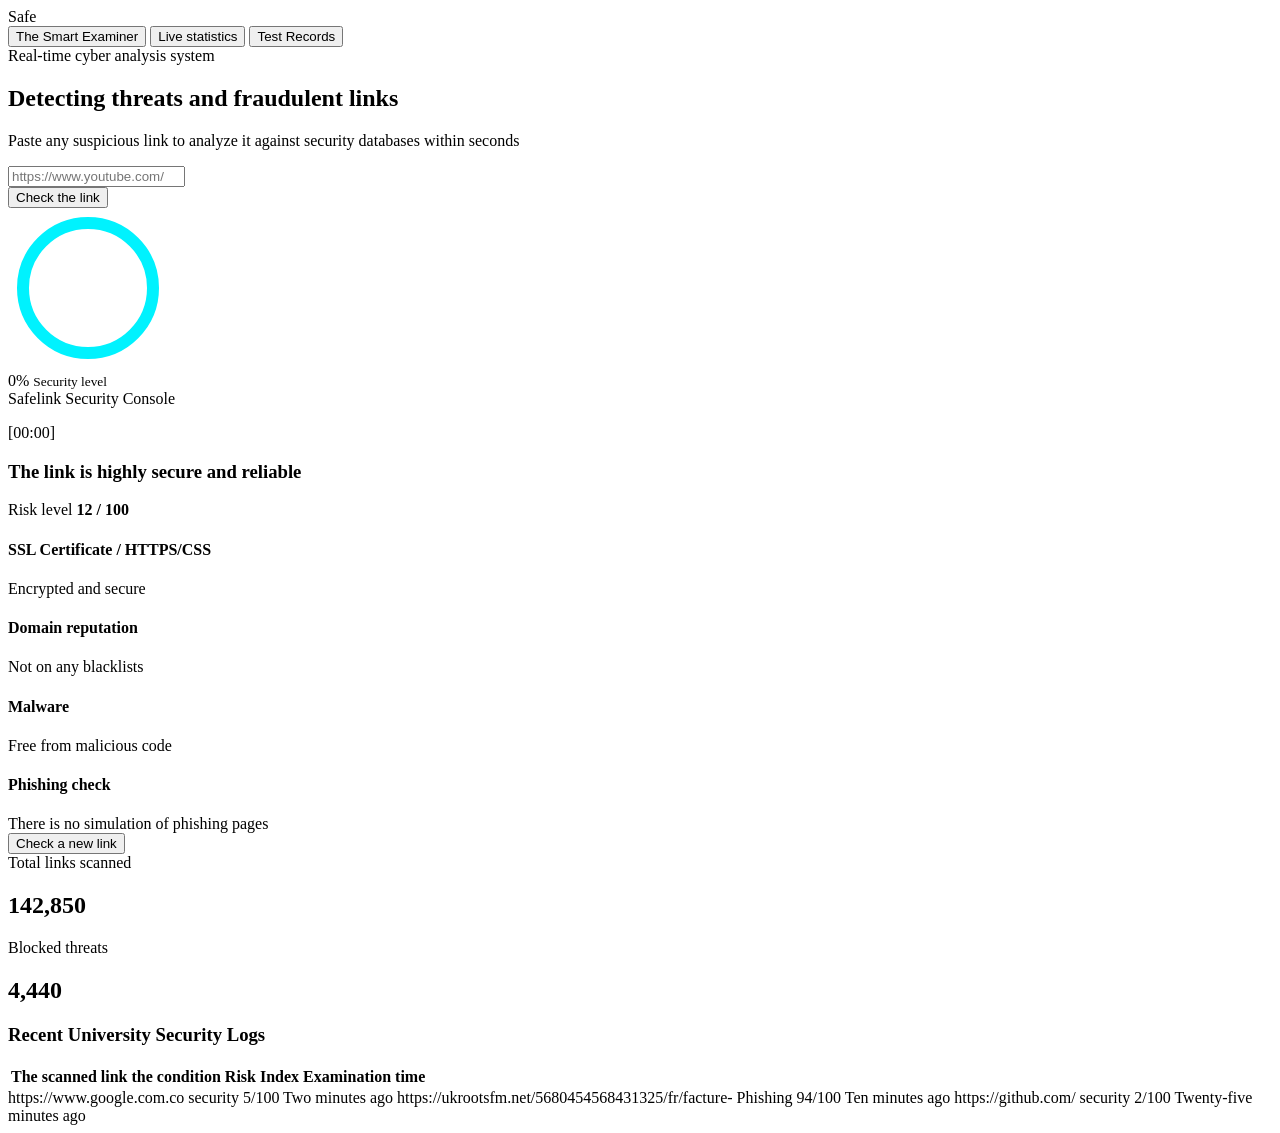
==== index.html @ f15620c8 "Add files via upload" ====
<!DOCTYPE html>
<html lang='en'>
<head>
    <meta charset='utf-8'>
    <meta name='viewport' content='width=device-width, initial-scale=1'>
    <title>Safelink CyberShield</title>
    <link rel='stylesheet' href='main.css'>
    <link href="https://fonts.googleapis.com/css2?family=Tajawal:wght@400;500;700;800&display=swap rel= stylesheet >"
    script src="https://cdnjs.cloudflare.com/ajax/libs/jquery/3.5.1/jquery.min.js" integrity="sha512-bLT0Qm9VnAYZDflyKcBaQ2gg0hSYNQrJ8RilYldYQ1FxQYoCLtUjuuRuZo+fjqhx/qtq/1itJ0C2ejDxltZVFg==" crossorigin="anonymous"></script>
</head>
<body>

    <!--Visual cyber-particle background-->
    <div class="glow-bg"></div>

    <!--Main top bar-->
    <header class="navbar">
        <div class="logo">
            <i class="fa-solid fa-shield-virus glow-icon"></i>
            <span>Safe<span class="highlight"><link></span>
        </div>
        <nav class="nav-links">
            <button class="nav-btn active" onclick="switchTab('scanner-tap')"><i class="fa-solid"></i>The Smart Examiner</button>
            <button class="nav-btn" onclick="switchTab('stats-tap')"><i class="fa-solid fa-chart-line"></i>Live statistics</button>
            <button class="nav-btn" onclick="switchTab('history-top')"><i class="fa-solid fa-clock-rotate-lift"></i>Test Records</button>
            
            
        </nav>
        <div class="status-indicator">
            <span class="pulse-dot"></span>
        </div>
    </header>

    <main class="main-container"></main>

    <!--1.Examiner Tab-->
    <section id="scanner-tab" class="tab-content active">
        <div class="hero-header">
            <span class="cyber-badge"><i class="fa-solid fa-lok"></i>Real-time cyber analysis system</span>
            <h1>Detecting threats and fraudulent links</h1>
            <p>Paste any suspicious link to analyze it against security databases within seconds</p>
        </div>

        <!--Search box-->
        <div class="Search-glass-card">
            <div class="input-wrapper">
                <i class="fa-solid fa-terminal input-icon"></i>
                <input type="url" id="targeturl" placeholder="https://www.youtube.com/">
            </div>
            <button class="btn-cyber" onclick="executeScan()">
                <span>Check the link</span>
                <i class="fa-solid fa-angles-left"></i>
            </button>
        </div>

        <!--Analysis and Percentage-->
        <div id="scanProcessCard" class="scan-card hidden">
            <!--The Centesimal Circle-->
            <div class="Circle-box">
                <svg class="progress-ring" width="160" height="160">
                    <circle class="progress-ring-bg" stroke="1e293b" stroke-width="12" fill="transparent" r="65" cx="88" cy="88"></circle>
                    <circle id="progressCircle" class="progress-ring-circle" stroke="#00f2fe" stroke-width="12" stroke-linecap="round" fill="transparent" r="65" cx="80" cy="80"></circle>
                    
                </svg>
                <div class="Percentage-text">
                    <span id="percentCounter">0%</span>
                    <small>Security level</small>
                </div>
            </div>

            <!--Live record of research steps-->
            <div class="terminal-box">
                <span class="dot red"></span>
                <span class="dot yellow"></span>
                <span class="dot green"></span>
                <span class="term-titel">Safelink Security Console <v2 class="4"></v2></span>
            </div>
            <div class="terminal-body" id="terminallogs">
                <p class="log-line"><span class="time">[00:00]</span></p>
            </div>
        </div>

        <!--Result of the final report-->
        <div id="finalReport" class="report-box hidden">
            <div class="report-header-banner Safe" id="reportBanner">
                <div class="banner-info">
                    <i class="fa-solid fa-shield-check banner-icon" id="bannerIcon"></i>
                </div>
                <h3 id="reportTitle">The link is highly secure and reliable</h3>
                <p id="scannedUdlDisplay" class="url-text"></p>
            </div>
        </div>
        <div class="risk-score">
            <span>Risk level</span>
            <strong id="riskScoreVal">12 / 100</strong>
        </div>

        <!--Sub-test details-->
        <div class="Checks-cards-grid">
            <div class="check-card">
                <i class="fa-solid fa-certificate Check-ico green"></i>
                <div><h4>SSL Certificate / HTTPS/CSS</h4><span class="check-sub">Encrypted and secure</span></div>
            </div>
            <div class="check-card">
                <i class="fa-solid fa-server Check-ico green"></i>
                <div><h4>Domain reputation</h4><span class="check-sub">Not on any blacklists</span></div>
            </div>
            <div class="check-card">
                <i class="fa-solid fa-bug-slash Check-ico green"></i>
                <div><h4>Malware</h4><span class="check-sub">Free from malicious code</span></div>
            </div>
            <div class="check-card">
                <i class="fa-solid fa-user-ninja Check-ico green"></i>
                <div><h4>Phishing check</h4><span class="check-sub">There is no simulation of phishing pages</span></div>
            </div>
        </div>

        <div class="report-actions">
            <button class="btn-outline" onclick="resetScanner()"><i class="fa-solid fa-rotate-right"></i>Check a new link</button>
        </div>

    </section>

    <!--2.Statistical Tabulation-->
    <section id="stats-tab" class="tab-content">
        <div class="stats-overview-grid">
            <div class="stat-glass-card">
                <div class="stat-icon-wrap cyan"><i class="fa-solid fa-globe"></i></div>
            </div>
            <span class="stat-lable">Total links scanned</span>
            <h2 class="stat-number">142,850</h2>
        </div>
        <div class="stat-glass-card">
            <div class="stat-icon-wrap red"><i class="fa-solid fa-triangle-exclamation"></i></div>
        </div>
        <span class="stat-lable">Blocked threats</span>
        <h2 class="stat-number">4,440</h2>
    </section>

    <!--3.Test Records Tab-->
    <section id="history-tab" class="tab-content">
        <div class="table-glass-card">
            <h3><i class="fa-solid fa-list-check"></i>Recent University Security Logs</h3>
            <table class="cyber-table">
                <thead>
                    <tr>
                        <th>The scanned link</th>
                        <th>the condition</th>
                        <th>Risk Index</th>
                        <th>Examination time</th>
                    </tr>
                </thead>
            </table>
            <td class="ltr-text">https://www.google.com.co</td>
            <td><span class="badge Safe"><i class="fa-solid fa-check"></i>security</span></td>
            <td>5/100</td>
            <td>Two minutes ago</td>

            <td class="ltr-text">https://ukrootsfm.net/5680454568431325/fr/facture-</td>
            <td><span class="badge danger"><i class="fa-solid fa-xmark"></i>Phishing</span></td>
            <td>94/100</td>
            <td>Ten minutes ago</td>
            <td class="ltr-text">https://github.com/</td>
            <td><span class="badge Safe"><i class="fa-solid fa-check"></i>security</span></td>
            <td>2/100</td>
            <td>Twenty-five minutes ago</td>
        </div>
    </section>
    <script src="script.js"></script>
    </body>
    </html>
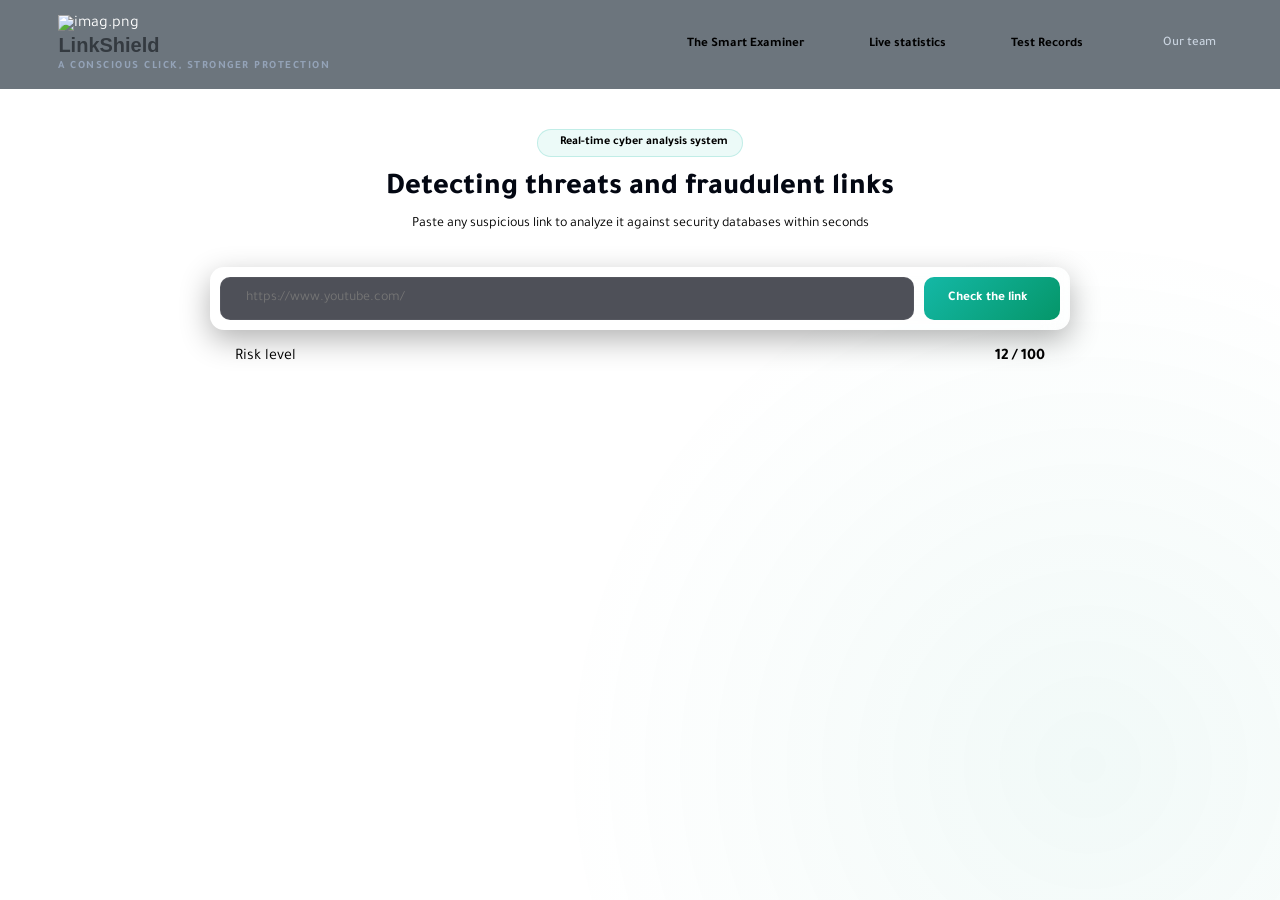
==== commit 88c99f80: "first" ====
--- a/index.html
+++ b/index.html
@@ -3,35 +3,38 @@
 <head>
     <meta charset='utf-8'>
     <meta name='viewport' content='width=device-width, initial-scale=1'>
-    <title>Safelink CyberShield</title>
+    <title> Safelink AI</title>
     <link rel='stylesheet' href='main.css'>
-    <link href="https://fonts.googleapis.com/css2?family=Tajawal:wght@400;500;700;800&display=swap rel= stylesheet >"
-    script src="https://cdnjs.cloudflare.com/ajax/libs/jquery/3.5.1/jquery.min.js" integrity="sha512-bLT0Qm9VnAYZDflyKcBaQ2gg0hSYNQrJ8RilYldYQ1FxQYoCLtUjuuRuZo+fjqhx/qtq/1itJ0C2ejDxltZVFg==" crossorigin="anonymous"></script>
+    <link href="https://fonts.googleapis.com/css2?family=Tajawal:wght@400;500;700;800&display=swap" rel="stylesheet">
+    <script src="https://cdnjs.cloudflare.com/ajax/libs/jquery/3.5.1/jquery.min.js" integrity="sha512-bLT0Qm9VnAYZDflyKcBaQ2gg0hSYNQrJ8RilYldYQ1FxQYoCLtUjuuRuZo+fjqhx/qtq/1itJ0C2ejDxltZVFg==" crossorigin="anonymous"></script>
+
 </head>
 <body>
+    
 
     <!--Visual cyber-particle background-->
     <div class="glow-bg"></div>
 
     <!--Main top bar-->
     <header class="navbar">
-        <div class="logo">
-            <i class="fa-solid fa-shield-virus glow-icon"></i>
-            <span>Safe<span class="highlight"><link></span>
+        <div class="logo-box">
+            <img src="c:\Users\user\Desktop\phishing detection\1.png" alt="imag.png" class="logo-img">
+            <h1 class="logo-title">LinkShield </h1>
+            <p class="logo-sub">A CONSCIOUS CLICK, STRONGER PROTECTION</p>
         </div>
+
         <nav class="nav-links">
-            <button class="nav-btn active" onclick="switchTab('scanner-tap')"><i class="fa-solid"></i>The Smart Examiner</button>
-            <button class="nav-btn" onclick="switchTab('stats-tap')"><i class="fa-solid fa-chart-line"></i>Live statistics</button>
-            <button class="nav-btn" onclick="switchTab('history-top')"><i class="fa-solid fa-clock-rotate-lift"></i>Test Records</button>
-            
-            
+            <button class="nav-btn active" onclick="switchTab('scanner-tab')"><i class="fa-solid"></i>The Smart Examiner</button>
+            <button class="nav-btn" onclick="switchTab('stats-tab')"><i class="fa-solid fa-chart-line"></i>Live statistics</button>
+            <button class="nav-btn" onclick="switchTab('history-tab')"><i class="fa-solid fa-clock-rotate-lift"></i>Test Records</button>
+            <a href="team.html" class="nav-btn"><i class="fa-solid fa-users"></i>Our team</a>
         </nav>
         <div class="status-indicator">
             <span class="pulse-dot"></span>
         </div>
     </header>
 
-    <main class="main-container"></main>
+    <main class="main-container">
 
     <!--1.Examiner Tab-->
     <section id="scanner-tab" class="tab-content active">
@@ -60,7 +63,6 @@
                 <svg class="progress-ring" width="160" height="160">
                     <circle class="progress-ring-bg" stroke="1e293b" stroke-width="12" fill="transparent" r="65" cx="88" cy="88"></circle>
                     <circle id="progressCircle" class="progress-ring-circle" stroke="#00f2fe" stroke-width="12" stroke-linecap="round" fill="transparent" r="65" cx="80" cy="80"></circle>
-                    
                 </svg>
                 <div class="Percentage-text">
                     <span id="percentCounter">0%</span>
@@ -73,7 +75,7 @@
                 <span class="dot red"></span>
                 <span class="dot yellow"></span>
                 <span class="dot green"></span>
-                <span class="term-titel">Safelink Security Console <v2 class="4"></v2></span>
+                <span class="term-titel">Safelink Security Console</span>
             </div>
             <div class="terminal-body" id="terminallogs">
                 <p class="log-line"><span class="time">[00:00]</span></p>
@@ -90,29 +92,10 @@
                 <p id="scannedUdlDisplay" class="url-text"></p>
             </div>
         </div>
+        
         <div class="risk-score">
             <span>Risk level</span>
             <strong id="riskScoreVal">12 / 100</strong>
-        </div>
-
-        <!--Sub-test details-->
-        <div class="Checks-cards-grid">
-            <div class="check-card">
-                <i class="fa-solid fa-certificate Check-ico green"></i>
-                <div><h4>SSL Certificate / HTTPS/CSS</h4><span class="check-sub">Encrypted and secure</span></div>
-            </div>
-            <div class="check-card">
-                <i class="fa-solid fa-server Check-ico green"></i>
-                <div><h4>Domain reputation</h4><span class="check-sub">Not on any blacklists</span></div>
-            </div>
-            <div class="check-card">
-                <i class="fa-solid fa-bug-slash Check-ico green"></i>
-                <div><h4>Malware</h4><span class="check-sub">Free from malicious code</span></div>
-            </div>
-            <div class="check-card">
-                <i class="fa-solid fa-user-ninja Check-ico green"></i>
-                <div><h4>Phishing check</h4><span class="check-sub">There is no simulation of phishing pages</span></div>
-            </div>
         </div>
 
         <div class="report-actions">
@@ -150,37 +133,30 @@
                         <th>Examination time</th>
                     </tr>
                 </thead>
+                <tbody>
+                    <tr>
+                        <td class="ltr-text">https://www.google.com.co</td>
+                        <td><span class="badge Safe"><i class="fa-solid fa-check"></i>security</span></td>
+                        <td>5/100</td>
+                        <td>Two minutes ago</td>
+                    </tr>
+                    <tr>
+                        <td class="ltr-text">https://ukrootsfm.net/5680454568431325/fr/facture-</td>
+                        <td><span class="badge danger"><i class="fa-solid fa-xmark"></i>Phishing</span></td>
+                        <td>94/100</td>
+                        <td>Ten minutes ago</td>
+                    </tr>
+                    <tr>
+                        <td class="ltr-text">https://github.com/</td>
+                        <td><span class="badge Safe"><i class="fa-solid fa-check"></i>security</span></td>
+                        <td>2/100</td>
+                        <td>Twenty-five minutes ago</td>
+                    </tr>
+                </tbody>
             </table>
-            <td class="ltr-text">https://www.google.com.co</td>
-            <td><span class="badge Safe"><i class="fa-solid fa-check"></i>security</span></td>
-            <td>5/100</td>
-            <td>Two minutes ago</td>
-
-            <td class="ltr-text">https://ukrootsfm.net/5680454568431325/fr/facture-</td>
-            <td><span class="badge danger"><i class="fa-solid fa-xmark"></i>Phishing</span></td>
-            <td>94/100</td>
-            <td>Ten minutes ago</td>
-            <td class="ltr-text">https://github.com/</td>
-            <td><span class="badge Safe"><i class="fa-solid fa-check"></i>security</span></td>
-            <td>2/100</td>
-            <td>Twenty-five minutes ago</td>
         </div>
     </section>
+    </main>
     <script src="script.js"></script>
-    </body>
-    </html>
-    
-        
-            
-                
-                
-                
-                
-                    
-                    
-                
-            
-        
-    
-    
-
+</body>
+</html>
--- a/main.css
+++ b/main.css
@@ -0,0 +1,610 @@
+.root{
+    --bg-main:#070d16;
+    --card-bg: rgba(15, 23, 42, 0.65);
+    --border-color: rgba(20, 184, 166, 0.15);
+    --accent-teal: #14b8a6;
+    --accent-green: #10b981;
+    --text-main: #f8fafc;
+    --text-muted: #94a3b8;
+}
+
+*{
+    box-sizing: border-box;
+    margin: 0;
+    padding: 0%;
+    font-family: 'Tajawal', sans-serif;
+}
+ 
+.body{
+    background-color: var(--bg-main);
+    color: var(--text-main);
+    min-height: 100vh;
+    direction: ltr;
+}
+
+.glow-bg{
+    position: fixed;
+    top: 0;
+    left: 0;
+    width: 100%;
+    height: 100%;
+    background: radial-gradient(circle at 15% 15%, rgba(20, 184, 166, 0.07) 0%, transparent 40%);
+    background: radial-gradient(circle at 85% 85%, rgba(16, 158, 129, 0.06) 0%, transparent 40%);
+    z-index: -1;
+}
+
+.navbar{
+    display: flex;
+    justify-content: space-between;
+    align-items: center;
+    padding: 15px 3vw;
+    border-bottom: 1px solid var(--border-color);
+    background-color: rgb(108, 117, 125);
+    backdrop-filter: blur(12px);
+    position: sticky;
+    top: 0;
+    z-index: 100;
+    box-sizing: border-box;
+    width: 100%;
+}
+
+.logo-container{
+    display: flex;
+    align-items: center;
+    gap: 16px;
+    padding: 10px 0;
+    background: transparent;
+}
+
+.logo-icon-wrap{
+    font-size: 24px;
+    color: var(--accent-teal);
+}
+
+.logo-text{
+    display: flex;
+    flex-direction: column;
+}
+
+.logo-box{
+    text-align: center;
+    display: flex;
+    flex-direction: column;
+    align-items: flex-start;
+    text-align: left;
+    position: static;
+    left: 50;
+    transform: none;
+    margin-left: 20px;
+}
+
+.logo-img{
+    width: 10vw;
+    height: auto;
+    object-fit: contain;
+    background: transparent;  
+    color: #ffffff;  
+}
+
+.img.logo-icon{
+    mix-blend-mode: screen;
+    filter: invert(48%) sepia(79%) saturate(2476%) hue-rotate(130deg) brightness(118%) contrast(119%);
+}
+
+.logo-title{
+    font-size: 20px;
+    font-weight: bold;
+    color: rgba(52, 58, 64);
+    margin: 0;
+    line-height: 1.2;
+    font-family: Arial,  sans-serif;
+}
+
+.logo-title .accent{
+    color: #10b981;
+}
+
+.side-logo{
+    font-size: 26px;
+    font-weight: 26px;
+    color: #ffffff;
+    letter-spacing: 0.5px;
+    font-family: Arial, sans-serif;
+    margin-right: auto;
+}
+
+.logo-sub{
+    font-size:11px;
+    font-weight: 600;
+    color: #94a3b8;
+    letter-spacing: 1.5px;
+    margin-top: 4px;
+    margin: 4px 0 0 0;
+    white-space: nowrap;
+    text-transform: uppercase;
+}
+
+.brand-name{
+    font-size: 18px;
+    font-weight: 800;
+    color: #fff;
+    letter-spacing: 0.5px;
+}
+
+.highlight{
+    color: var(--accent-teal);
+}
+
+.brand-sub{
+    font-size: 10px;
+    color: var(--text-muted);
+    letter-spacing: 0.3px;
+    font-weight: 600;
+}
+
+.nav-links{
+    display: flex;
+    flex-direction: row;
+    gap: 25px;
+    align-items: center;
+    margin-left: auto;
+}
+
+.nav-links a{
+   color: #cbd5e1; 
+   text-decoration: none;
+   margin-left: 15px;
+   font-weight: 500;
+   transition: color 0.2s ease-in-out;
+   white-space: nowrap;
+    
+}
+
+.nav-links a:hover{
+   color: #10b981;
+}
+
+.nav-btn{
+    background: transparent;
+    border: none;
+    color: var(--text-muted);
+    padding: 8px 16px;
+    border-radius: 8px;
+    cursor: pointer;
+    font-size: 13px;
+    font-weight: 600;
+    display: flex;
+    align-items: center;
+    gap: 8px;
+    transition: all 0.3s ease;
+}
+
+.nav-btn:hover, .nav-btn:active{
+    background: rgba(20, 184, 166, 0.12);
+    color: var(--accent-teal);
+    box-shadow: 0 0 15px rgba(20, 184, 166, 0.15);
+}
+
+.status-indicator .pulse-dot{
+    width: 10px;
+    height: 10px;
+    background-color: var(--accent-green);
+    border-radius: 50%;
+    box-shadow: 0 0 10px var(--accent-green);
+    display: block;
+}
+
+.main-container{
+    max-width: 900px;
+    margin: 40px auto;
+    padding: 0 20px;
+}
+
+.tab-content{display: none;}
+.tab-content.active{display: block; animation: fadein 0.4s ease;}
+
+@keyframes fadein{
+    from{opacity: 0; transform: translateY(8px);}
+    to{opacity: 1; transform: translateY(0);}
+}
+
+.hero-header{
+    text-align: center;
+    margin-bottom: 35px;
+}
+
+.cyber-badge{
+    display: inline-flex;
+    align-items: center;
+    gap: 8px;
+    background: rgba(20, 184, 166, 0.08);
+    color: var(--accent-teal);
+    padding: 6px 14px;
+    border-radius: 20px;
+    font-size: 12px;
+    font-weight: 600;
+    margin-bottom: 15px;
+    border: 1px solid rgba(20, 184, 166, 0.2);
+}
+
+.hero-header h1{
+    font-size: 30px;
+    font-weight: 800;
+    margin-bottom: 10px;
+}
+
+.hero-header p {
+    color: var(--text-muted);
+    font-size: 14px;
+}
+
+.Search-glass-card{
+    background: var(--card-bg);
+    border: 1px solid var(--border-color);
+    backdrop-filter: blur(12px);
+    padding: 10px;
+    border-radius: 14px;
+    display: flex;
+    gap: 10px;
+    box-shadow: 0 10px 30px rgba(0, 0, 0, 0.3);
+}
+
+.input-wrapper{
+    flex: 1;
+    display: flex;
+    align-items: center;
+    background: rgba(3, 7, 18, 0.7);
+    border-radius: 10px;
+    padding: 0 15px;
+    border: 1px solid rgba(255, 255, 255, 0.04);
+}
+
+.input-icon{color: var(--text-muted); margin-right: 10px;}
+
+.input-wrapper input{
+    flex: 1;
+    background: transparent;
+    border: none;
+    outline: none;
+    color: #fff;
+    font-size: 14px;
+    padding: 12px 0;
+}
+
+.btn-cyber{
+    background: linear-gradient(135deg, #14b8a6 0%, #059669 100%);
+    color: #fff;
+    border: none;
+    padding: 0 24px;
+    border-radius: 10px;
+    font-weight: 700;
+    cursor: pointer;
+    display: flex;
+    align-items: center;
+    gap: 8px;
+    transition: box-shadow 0.2s;
+}
+
+.btn-cyber:hover{
+    box-shadow: 0 0 20px rgba(20, 184, 166, 0.4);
+}
+
+.scan-card{
+    margin-top: 30px;
+    background: var(--card-bg);
+    border: 1px solid var(--border-color);
+    border-radius: 16px;
+    padding: 30px;
+    display: flex;
+    flex-direction: column;
+    align-items: center;
+    gap: 25px;
+}
+
+.circle-box{
+    position: relative;
+    width: 160px;
+    height: 160px;
+    display: flex;
+    justify-content: center;
+    align-items: center;
+}
+
+.progress-ring{transform: rotate(-90deg);}
+.progress-ring-circle{
+    transition: stroke-dashoffset 0.5s ease;
+    stroke-dasharray: 408;
+    stroke-dashoffset: 408;
+}
+
+.Percentage-text{
+    position: absolute;
+    text-align: center;
+    display: flex;
+    flex-direction: column;
+}
+
+.percentage-text span{font-size: 26px; font-weight: 800; color: var(--accent-teal);}
+.percentage-text small{font-size: 11px; color: var(--text-muted);}
+
+.terminal-box{
+    width: 100%;
+    background: #030712;
+    border: 1px solid rgba(255, 255, 255, 0.05);
+    border-radius: 10px;
+    overflow: hidden;
+}
+
+.dot{width: 9px; height: 9px; border-radius: 50%; display: inline-block;}
+.red{background: #ef4444;}
+.yellow{background: #f59e0b;}
+.green{background: #10b981;}
+.term-titel{margin-left: 10px; font-size: 12px; color: var(--text-muted);}
+
+.terminal-body{
+    padding: 15px;
+    height: 110px;
+    overflow-y: auto;
+    font-family: monospace;
+    font-size: 12px;
+    color: #2dd4bf;
+}
+
+.log-line{margin-bottom: 5px;}
+.log-line .time{color: var(--text-muted); margin-right: 8px;}
+
+.report-box{
+    margin-top: 30px;
+    background: var(--card-bg);
+    border: 1px solid var(--border-color);
+    border-radius: 16px;
+    overflow: hidden;
+}
+
+.report-header-banner{padding: 25px; text-align: center;}
+.report-header-banner.Safe{
+    background: linear-gradient(180deg, rgba(16, 185, 129, 0.12) 0%, transparent 100%);
+    border-bottom: 1px solid rgba(16, 185, 129, 0.2);
+}
+
+.banner-icon{font-size: 38px; color: var(--accent-green); margin-bottom: 12px;}
+.report-header-banner h3{ font-size: 18px; font-weight: 700; margin-bottom: 6px;}
+.url-text{ color: var(--text-muted); font-size: 12px; word-break: break-all;}
+
+.risk-score{
+    display: flex;
+    justify-content: space-between;
+    align-items: center;
+    padding: 18px 25px;
+    border-bottom: 1px solid rgba(255, 255, 255, 0.04);
+}
+
+.risk-score strong{ color: var(--accent-green); font-size: 16px;}
+
+.report-actions{padding: 25px; text-align: center; }
+.btn-outline{
+    background: transparent;
+    border: 1px solid rgba(255, 255, 255, 0.15);
+    color: #fff;
+    padding: 10px 20px;
+    border-radius: 8px;
+    cursor: pointer;
+    font-weight: 600;
+    display: inline-flex;
+    align-items: center;
+    gap: 8px;
+    transition: background 0.2s;
+}
+
+.btn-outline:hover{background: rgba(255, 255, 255, 0.15);}
+
+.stats-overview-grid{display: grid; grid-template-columns: repeat(2,1fr); gap: 20px;}
+.stat-glass-card{
+    background: var(--card-bg);
+    border: 1px solid var(--border-color);
+    padding: 22px;
+    border-radius: 16px;
+    display: flex;
+    align-items: center;
+    gap: 18px;
+}
+
+.stat-icon-wrap{
+    width: 48px;
+    height: 48px;
+    border-radius: 12px;
+    display: flex;
+    align-items: center;
+    justify-content: center;
+    font-size: 18px;
+}
+
+.stat-icon-wrap.cyan{background: rgba(20, 184, 166, 0.12); color: var(--accent-teal);}
+.stat-icon-wrap.red{background: rgba(239, 68, 68, 0.12); color: #ef4444;}
+
+.stat-lable{font-size: 12px; color: var(--text-muted); display: block; margin-bottom: 4px;}
+.stat-number{font-size: 22px; font-weight: 800;}
+
+.table-glass-card{
+    background: var(--card-bg);
+    border: 1px solid var(--border-color);
+    padding: 22px;
+    border-radius: 16px;
+}
+
+.table-glass-card h3{margin-bottom: 18px; display: flex; align-items: center; gap: 10px; font-size: 15px;}
+.cyber-table{width: 100%; border-collapse: collapse; text-align: left; font-size: 13px;}
+.cyber-table th{color: var(--text-muted); font-weight: 600; padding: 10px;border-bottom: 1px solid var(--border-color); }
+.cyber-table td{padding: 12px 10px; border-bottom: 1px solid rgba(255, 255, 255, 0.05);}
+
+.badge{padding: 4px 10px; border-radius: 6px; font-size: 11px; font-weight: 600; display: inline-flex;align-items: center; gap: 5px;}
+.badge.Safe{background: rgba(16, 185, 129, 0.15); color: var(--accent-green);}
+.badge.danger{background: rgba(239, 68, 68, 0.15); color: #ef4444;}
+
+.hidden{display: none !important;}
+
+
+*::before,
+*::after {
+    box-sizing: border-box;
+}
+
+html {
+    font-family: sans-serif;
+    line-height: 1.15;
+}
+
+.body {
+    font-family: 'Lato', sans-serif;
+    color: #454545;
+    font-weight: 300;
+    background: #ffffff;
+}
+
+a {
+    color: #333333;
+    font-weight: 400;
+    outline: none;
+    text-decoration: none;
+    transition: 0.5s;
+}
+
+a:hover,
+a:focus {
+    outline: none;
+    text-decoration: none;
+}
+
+.team-content p {
+    padding: 0;
+    margin: 0 0 15px 0;
+    color: #454554;
+    font-weight: 300;
+    background-color: transparent;
+}
+
+h1,
+h2,
+h3,
+h4,
+h5,
+h6 {
+    padding: 0;
+    margin: 0 0 15px 0;
+    font-weight: 700;
+    color: #030712;
+}
+
+.container {
+    width: 100%;
+    padding-right: 15px;
+    padding-left: 15px;
+    margin-right: auto;
+    margin-left: auto;
+}
+
+.team-container{
+    display: grid;
+    grid-template-columns: repeat(2, 1fr);
+    gap:20px;
+    margin: 50;
+    
+}
+
+.section-title {
+    flex: 0 0 100%;
+    max-width: 100%;
+    margin-bottom: 60px;
+    margin-top: 40px;
+    text-align: center;
+}
+
+
+.section-title h1 {
+    display: inline-block;
+    font-size: 35px;
+    text-transform: uppercase;
+    font-weight: 700;
+    color: #000;
+    margin: 0;
+    position: relative;
+    padding-bottom: 15px; 
+}
+
+.section-title h1::before {
+    content: '';
+    position: absolute;
+    bottom: 0;
+    left: 50%;
+    transform: translateX(-50%);
+    width: 70px;                
+    height: 4px;                 
+    background-color: #0098;   
+    border-radius: 2px;
+}
+
+.row {
+    /* display: flex; */
+    flex-wrap: wrap;
+    /* margin-right: -15px;
+    margin-left: -15px; */
+    margin: 7vh;
+}
+
+.column {
+    position: relative;
+    width: 100%;
+    padding-right: 15px;
+    padding-left: 15px;
+    flex: 0 0 100%;
+    max-width: 100%;
+}
+
+.team {
+    margin-bottom: 30px;
+}
+
+.team-content {
+    padding: 50px 20px;
+    margin: 20px;
+    text-align: center;
+    background: #f1f5f9;
+    border-radius: 10px;
+}
+
+.team-content h2 {
+    font-size: 25px;
+    font-weight: 400;
+    letter-spacing: 2px;
+}
+
+.team-content h3 {
+    font-size: 16px;
+    font-weight: 300;
+    color: #223;
+}
+
+.team-content h4 {
+    font-size: 16px;
+    font-weight: 300;
+    letter-spacing: 1px;
+    font-style: italic;
+    margin-bottom: 0;
+}
+
+.team-content p {
+    font-size: 16px;
+    font-weight: 400;
+    line-height: 22px;
+    color: #223;
+}
+
+.team-content p::after{
+    content: '';
+    display: block;
+    width: 40px;
+    height: 3px;
+    background-color: #454545;
+    margin: 10px auto 0 auto;
+    border-radius: 2px;
+}
